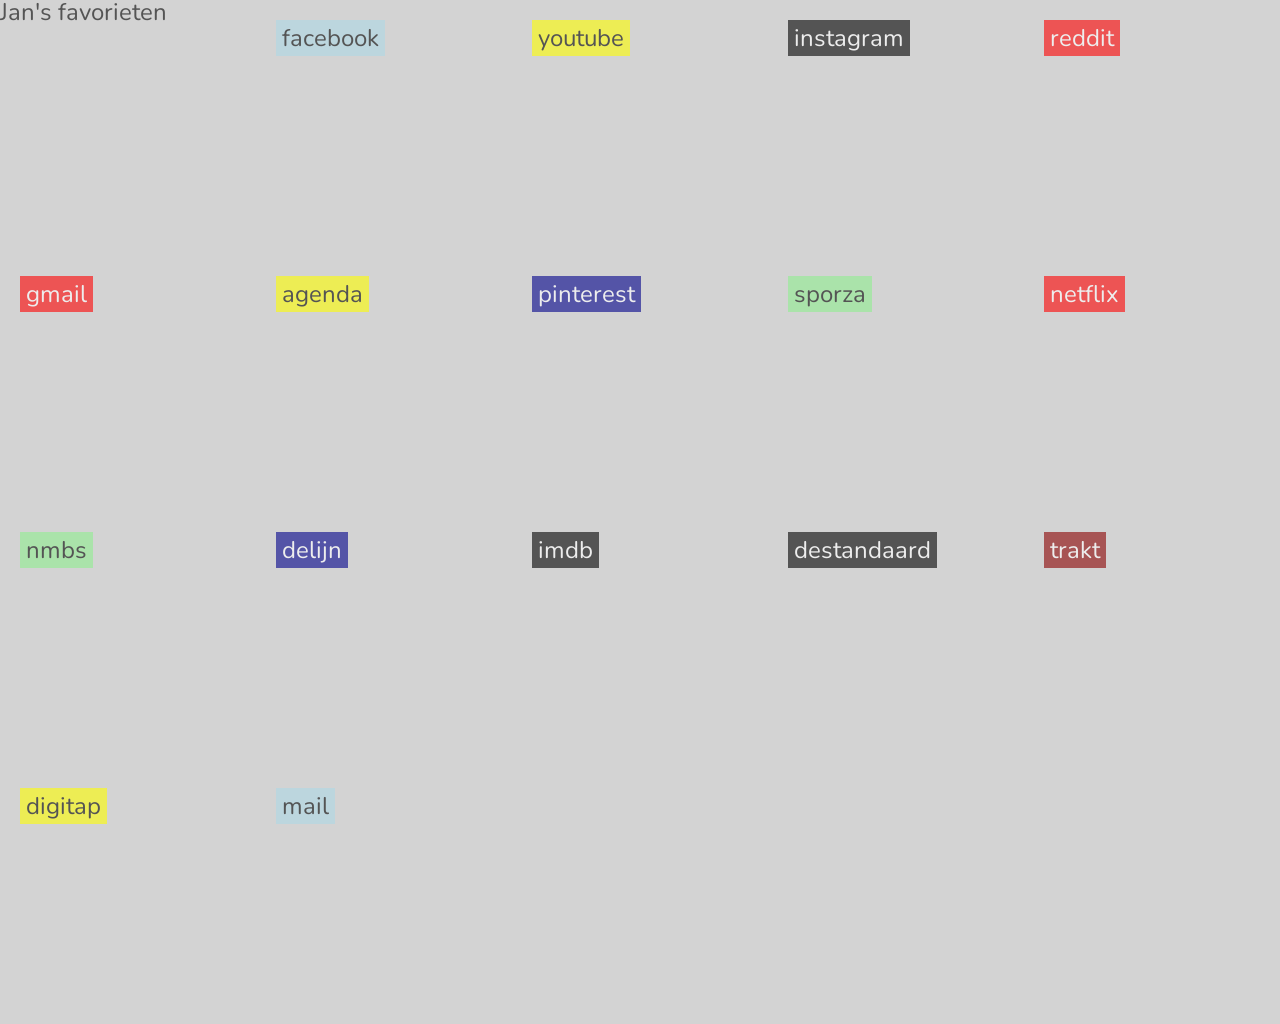
==== index.html @ c0254647 "titel veranderd" ====
<!doctype html>
<html>
	<head>
		<title>favorieten</title>
		<meta name="viewport" content="width=device-width, initial-scale=1">
		<link rel="stylesheet" type="text/css" href="reset.css">
		<link rel="stylesheet" type="text/css" href="stijl3.css">
		<link href="https://fonts.googleapis.com/css?family=Nunito" rel="stylesheet">
		<meta charset="utf-8">
	</head>
	<body>

    <main>
						<div class="a"> Jan's favorieten</div>

						<a href="https://www.facebook.com/" target="_blank">
							<div class="a facebook">
									<div class= "b lichtblauw">facebook</div>
							</div>
						</a>

						<a href= "https://www.youtube.com/" target="_blank">
							<div class="a youtube">
										<div class="b geel">youtube</div>
							</div>
						</a>

						<a href= "https://www.instagram.com/" target="_blank">
							<div class="a instagram">
										<div class="b zwart">instagram</div>
							</div>
						</a>

						<a href= "https://www.reddit.com/" target="_blank">
						<div class="a reddit">
									<div class="b rood">reddit</div>
						</div>
						</a>

					  <a href= "https://mail.google.com/mail/u/0/#inbox" target="_blank">
								<div class="a gmail">
											<div class="b rood">gmail</div>
								</div>
						</a>

						<a href= "https://calendar.google.com/calendar/r#main_7" target="_blank">
						<div class="a agenda">
									<div class="b geel">agenda</div>
						</div>
						</a>

						<a href= "https://nl.pinterest.com/" target="_blank">
						<div class="a pinterest">
									<div class="b donkerblauw">pinterest</div>
						</div>
						</a>

						<a href= "http://sporza.be/cm/sporza" target="_blank">
							<div class="a sporza">
										<div class="b groen">sporza</div>
							</div>
						</a>

						<a href= "https://www.netflix.com/" target="_blank">
								<div class="a netflix">
											<div class="b rood">netflix</div>
								</div>
						</a>

						<a href= "http://www.belgianrail.be/" target="_blank">
						<div class="a nmbs">
									<div class="b groen">nmbs</div>
						</div>
						</a>

						<a href= "https://mail.google.com/mail/u/0/#inbox" target="_blank">
						<div class="a delijn">
									<div class="b donkerblauw">delijn</div>
						</div>
						</a>

						<a href= "http://www.imdb.com/" target="_blank">
						<div class="a imdb">
									<div class="b zwart">imdb</div>
						</div>
						</a>

						<a href= "http://www.standaard.be/" target="_blank">
						<div class="a destandaard">
									<div class="b zwart">destandaard</div>
						</div>
						</a>

						<a href= "https://trakt.tv/dashboard" target="_blank">
						<div class="a trakt">
									<div class="b donkerrood">trakt</div>
						</div>
						</a>

						<a href= "https://learning.ap.be/" target="_blank">
						<div class="a digitap">
									<div class="b geel">digitap</div>
						</div>
						</a>

						<a href= "https://outlook.office.com/owa/?realm=ap.be" target="_blank">
						<div class="a mail">
									<div class="b lichtblauw">mail</div>
						</div>
						</a>

		</main>

	</body>
</html>
---- stijl3.css ----
main{
  display: grid;
  grid-template-columns:
    20vw 20vw 20vw 20vw 20vw;

  background-color: lightgrey;
}

main :hover{
  opacity: 1;
  -webkit-transform: scale(0.92);
        -ms-transform: scale(0.92);
        transform: scale(0.92);
}

div{
  font-family: 'Nunito', sans-serif;
  font-size: 18pt;
}

.a{
  height: 20vw;
  background-size: contain;
  position: relative;
  opacity: 0.6;
}


.b{
  position:absolute;
  top: 20px;
  left: 20px;
  padding: 6px;
}


.rood{
  background-color: red;
  color: white;
}
.groen{
  background-color: lightgreen;
  color:black;
}
.lichtblauw{
  background-color: lightblue;
  color:black;
}
.geel{
  background-color: yellow;
  color:black;
}
.zwart{
  background-color: black;
  color: white;
}
.donkerrood{
  background-color: darkred;
  color: white;
}
.donkerblauw{
  background-color: darkblue;
  color:white;
}

.facebook{
  background-image: url(https://facebookbrand.com/wp-content/themes/fb-branding/prj-fb-branding/assets/images/fb-art.png);
  }


.instagram{
  background-image:url(https://upload.wikimedia.org/wikipedia/commons/thumb/e/e7/Instagram_logo_2016.svg/2000px-Instagram_logo_2016.svg.png);

}

.youtube{
  background-image:url(https://icon-icons.com/icons2/836/PNG/512/Youtube_icon-icons.com_66802.png);
}

.gmail{
  background-image:url(https://image.flaticon.com/icons/png/512/281/281769.png);
}

.agenda{
  background-image: url(https://assets.materialup.com/uploads/dc9d7b5c-0575-45d9-89b9-d1027a76c50f/calendar.png);
  background-size: 20vw 20vw;
}

.pinterest{
  background-image: url(https://seeklogo.com/images/P/pinterest-badge-logo-82C89A5E42-seeklogo.com.png);
}

.sporza{
  background-image: url(https://nbocdn.akamaized.net/Assets/Images_Upload/2012/05/22/fksporza.jpg?maxheight=460&maxwidth=638);
  background-size:20vw 20vw;
}

.netflix{
  background-image: url(http://d.christiantoday.com/en/full/35360/netflix.png?w=380&h=380);
}

.nmbs{
  background-image: url(http://is3.mzstatic.com/image/thumb/Purple122/v4/5f/3f/43/5f3f4314-5c80-9089-c4bc-698fcfe7084b/source/1200x630bb.jpg);
}

.delijn{
  background-image: url(https://upload.wikimedia.org/wikipedia/commons/thumb/6/6e/De_Lijn.svg/1200px-De_Lijn.svg.png);
}

.imdb{
  background-image: url(http://ia.media-imdb.com/images/G/01/imdb/images/logos/imdb_fb_logo-1730868325._CB514892123_.png);
}

.destandaard{
  background-image:url(https://botw-pd.s3.amazonaws.com/styles/logo-thumbnail/s3/0017/5476/brand.gif?itok=bi_0Om3G);
}

.trakt{
  background-image:url(https://mediastax.files.wordpress.com/2015/12/trakt-logo1.png?w=300&h=300);
}

.digitap{
  background-image:url(http://www.mediarte.be/sites/default/files/imagecache/facebookimage/img/2013/11/logo_artesis_plantijn_hogeschool_antwerpen_0.jpg?v=2);
}

.reddit{
  background-image:url(http://i.imgur.com/sdO8tAw.png)}

  .mail{
    background-image:url(https://pbs.twimg.com/profile_images/876910193467998208/aL0gJ9_Y.jpg);
  }
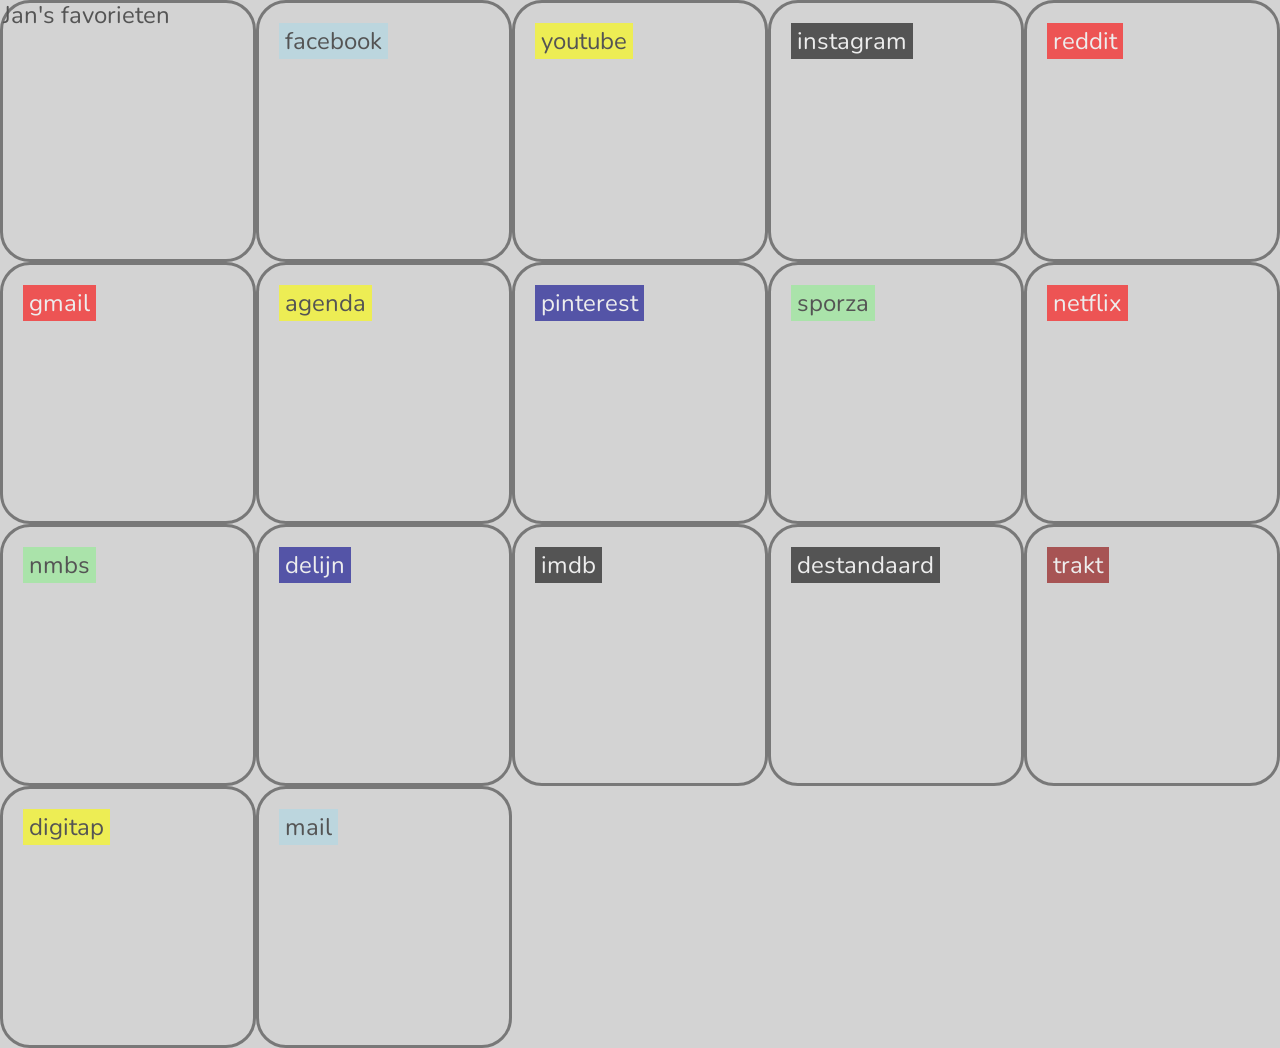
==== commit 7c1c9edb: "logo en borders" ====
--- a/index.html
+++ b/index.html
@@ -6,6 +6,7 @@
 		<link rel="stylesheet" type="text/css" href="reset.css">
 		<link rel="stylesheet" type="text/css" href="stijl3.css">
 		<link href="https://fonts.googleapis.com/css?family=Nunito" rel="stylesheet">
+		<link rel="icon" href="https://cdn2.iconfinder.com/data/icons/crystalproject/crystal_project_256x256/apps/keditbookmarks.png">
 		<meta charset="utf-8">
 	</head>
 	<body>
--- a/stijl3.css
+++ b/stijl3.css
@@ -23,6 +23,9 @@
   background-size: contain;
   position: relative;
   opacity: 0.6;
+  border: 3px solid #3c3c3c;
+  border-radius: 30px;
+  background-repeat: no-repeat;
 }
 
 
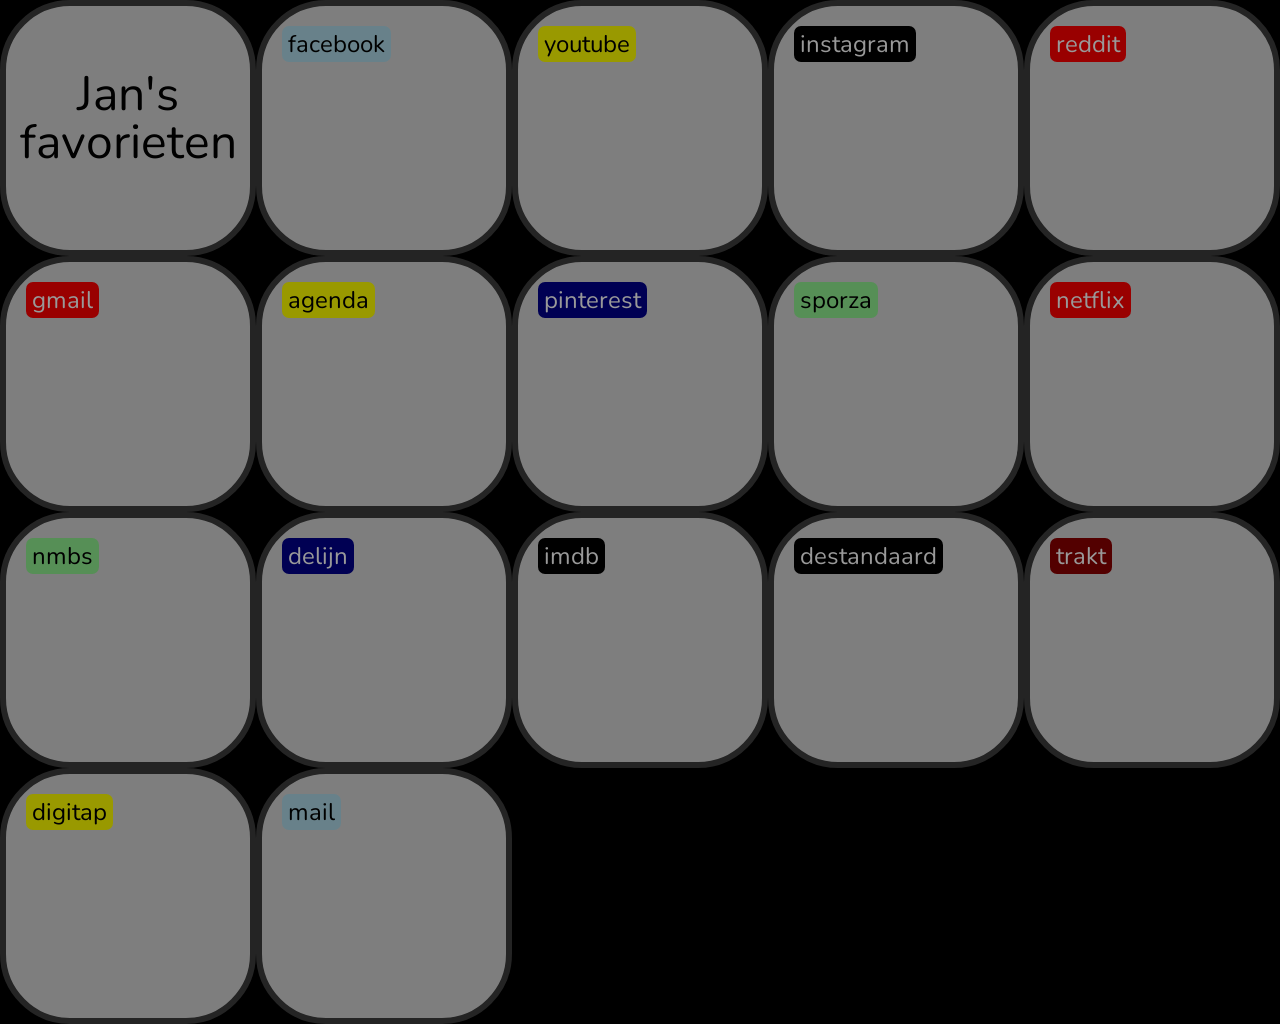
==== commit c9a14f47: "achtergrond zwart enzo" ====
--- a/index.html
+++ b/index.html
@@ -12,7 +12,7 @@
 	<body>
 
     <main>
-						<div class="a"> Jan's favorieten</div>
+						<div class="a favo"> Jan's favorieten</div>
 
 						<a href="https://www.facebook.com/" target="_blank">
 							<div class="a facebook">
--- a/stijl3.css
+++ b/stijl3.css
@@ -1,9 +1,13 @@
+body{
+  background-color: black;
+}
+
 main{
   display: grid;
   grid-template-columns:
     20vw 20vw 20vw 20vw 20vw;
 
-  background-color: lightgrey;
+
 }
 
 main :hover{
@@ -16,6 +20,15 @@
 div{
   font-family: 'Nunito', sans-serif;
   font-size: 18pt;
+  background-color: lightgrey;
+  box-sizing: border-box;
+  text-align: center;
+}
+
+.favo{
+  padding-top: 5vw;
+  font-size: 3em;
+
 }
 
 .a{
@@ -23,8 +36,8 @@
   background-size: contain;
   position: relative;
   opacity: 0.6;
-  border: 3px solid #3c3c3c;
-  border-radius: 30px;
+  border: 6px solid #3c3c3c;
+  border-radius: 70px;
   background-repeat: no-repeat;
 }
 
@@ -34,6 +47,7 @@
   top: 20px;
   left: 20px;
   padding: 6px;
+  border-radius: 7px;
 }
 
 
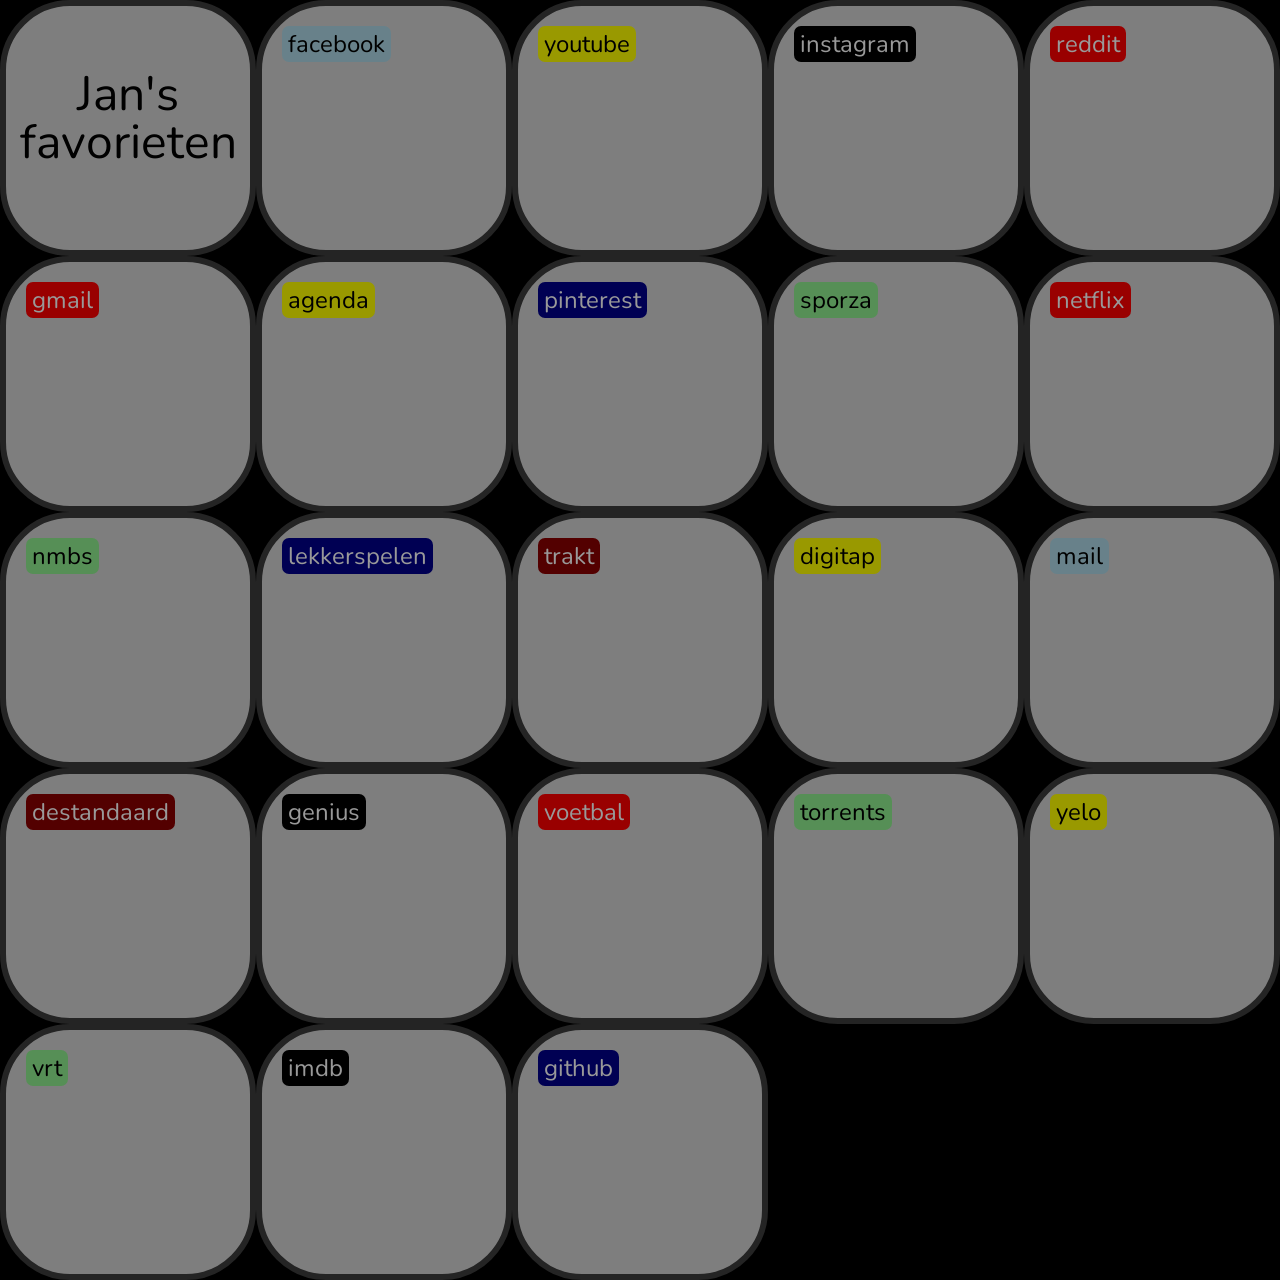
==== commit 3e8c3997: "nieuwe sites" ====
--- a/index.html
+++ b/index.html
@@ -74,23 +74,15 @@
 						</div>
 						</a>
 
-						<a href= "https://mail.google.com/mail/u/0/#inbox" target="_blank">
-						<div class="a delijn">
-									<div class="b donkerblauw">delijn</div>
+
+						<a href= "https://www.twitch.tv/lekkerspelen" target="_blank">
+						<div class="a twitch">
+									<div class="b donkerblauw">lekkerspelen</div>
 						</div>
 						</a>
 
-						<a href= "http://www.imdb.com/" target="_blank">
-						<div class="a imdb">
-									<div class="b zwart">imdb</div>
-						</div>
-						</a>
 
-						<a href= "http://www.standaard.be/" target="_blank">
-						<div class="a destandaard">
-									<div class="b zwart">destandaard</div>
-						</div>
-						</a>
+
 
 						<a href= "https://trakt.tv/dashboard" target="_blank">
 						<div class="a trakt">
@@ -110,6 +102,58 @@
 						</div>
 						</a>
 
+
+						<a href= "http://www.standaard.be/" target="_blank">
+						<div class="a destandaard">
+									<div class="b donkerrood">destandaard</div>
+						</div>
+						</a>
+
+						<a href= "https://genius.com/" target="_blank">
+						<div class="a genius">
+									<div class="b zwart">genius</div>
+						</div>
+						</a>
+
+						<a href= "https://www.batmanstream.net/football-live-streaming-video-2016-18.html" target="_blank">
+						<div class="a voetbal">
+									<div class="b rood">voetbal</div>
+						</div>
+						</a>
+
+						<a href= "https://zooqle.com/" target="_blank">
+						<div class="a zooqle">
+									<div class="b groen">torrents</div>
+						</div>
+						</a>
+
+						<a href= "https://www.yeloplay.be/tv-kijken" target="_blank">
+						<div class="a yelo">
+									<div class="b geel">yelo</div>
+						</div>
+						</a>
+
+						<a href= "https://www.vrt.be/vrtnu/" target="_blank">
+						<div class="a vrt">
+									<div class="b groen">vrt</div>
+						</div>
+						</a>
+
+
+
+						<a href= "http://www.imdb.com/" target="_blank">
+						<div class="a imdb">
+									<div class="b zwart">imdb</div>
+						</div>
+						</a>
+
+
+
+						<a href= "https://github.com/" target="_blank">
+						<div class="a github">
+									<div class="b donkerblauw">github</div>
+						</div>
+						</a>
 		</main>
 
 	</body>
--- a/stijl3.css
+++ b/stijl3.css
@@ -146,3 +146,35 @@
   .mail{
     background-image:url(https://pbs.twimg.com/profile_images/876910193467998208/aL0gJ9_Y.jpg);
   }
+
+  .twitch{
+    background-image: url(https://static-cdn.jtvnw.net/jtv_user_pictures/twitch-profile_image-8a8c5be2e3b64a9a-300x300.png);
+  }
+.genius{
+  background-image: url(https://images.genius.com/e3f28a8c15ae3b11ac9cc7aaef0396c1.512x512x1.jpg);
+}
+
+
+.voetbal{
+  background-image: url(http://cdn.mysitemyway.com/etc-mysitemyway/icons/legacy-previews/icons/black-inlay-steel-squares-icons-sports-hobbies/042711-black-inlay-steel-square-icon-sports-hobbies-ball-soccer.png);
+}
+
+.digitap{
+  background-image: url(https://pbs.twimg.com/profile_images/378800000542961862/5c7765d0b82c5ab3831554e4dcaee38b_400x400.png);
+}
+
+.zooqle{
+  background-image: url(https://pbs.twimg.com/profile_images/764165343141040128/3bcsIsJv.jpg);
+}
+
+.yelo{
+  background-image: url(http://is1.mzstatic.com/image/thumb/Purple118/v4/c8/bb/ae/c8bbae5b-fed4-b15b-4f7f-1ece57f00035/source/1200x630bb.jpg);
+}
+
+.vrt{
+  background-image: url(https://pbs.twimg.com/profile_images/881867439801348096/rFH2-tJs.jpg);
+}
+
+.github{
+  background-image: url(https://image.flaticon.com/icons/png/512/25/25231.png);
+}
